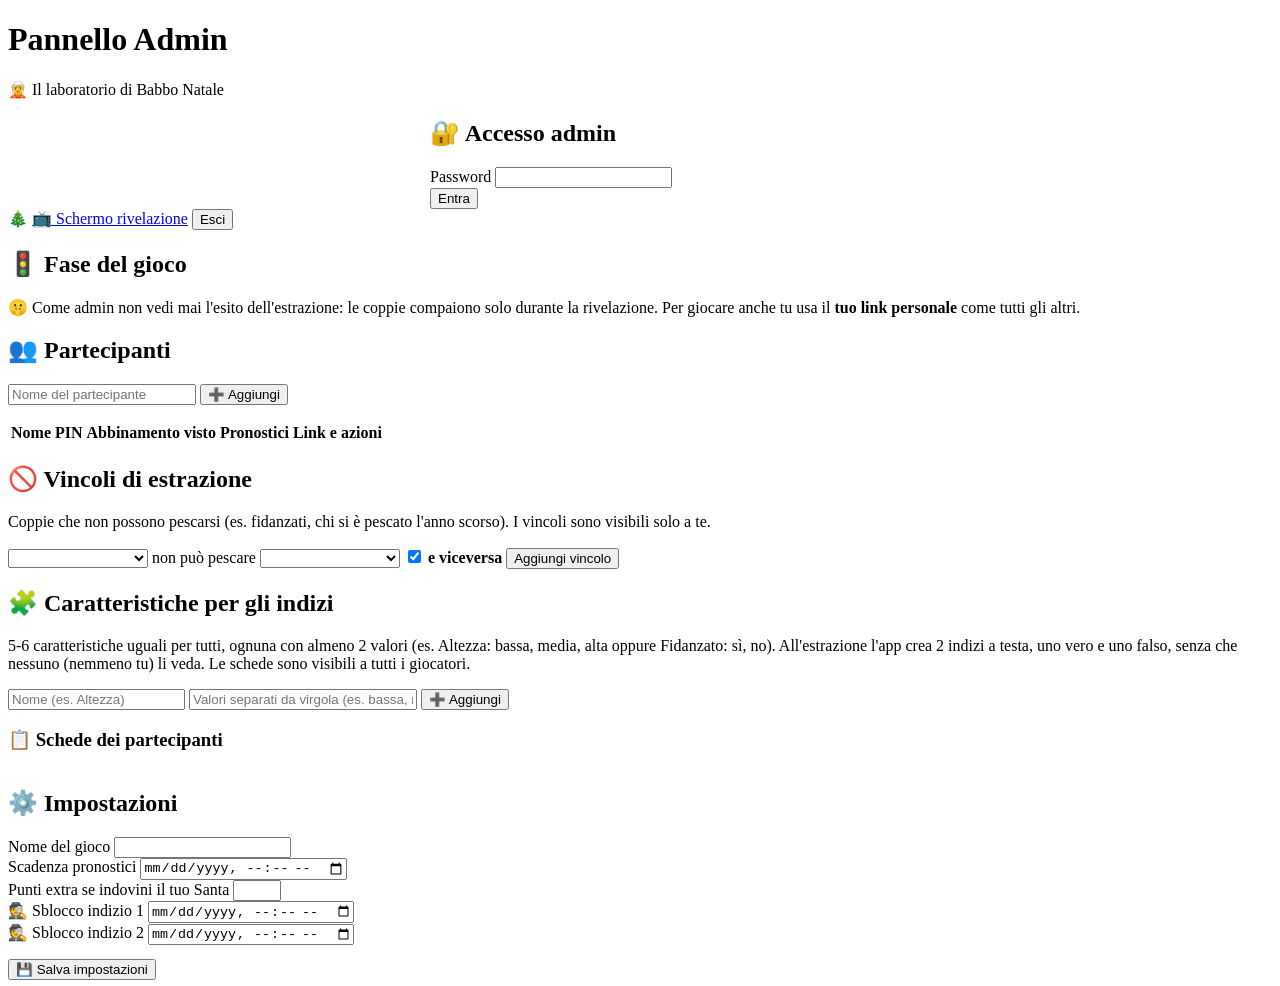
==== web/admin.html @ e0652910 "Prima versione di Secret Betting" ====
<!DOCTYPE html>
<html lang="it">
<head>
  <meta charset="utf-8">
  <meta name="viewport" content="width=device-width, initial-scale=1, viewport-fit=cover">
  <meta name="theme-color" content="#0b1f2a">
  <meta name="robots" content="noindex">
  <title>Admin · Secret Betting</title>
  <link rel="preconnect" href="https://fonts.googleapis.com">
  <link rel="preconnect" href="https://fonts.gstatic.com" crossorigin>
  <link href="https://fonts.googleapis.com/css2?family=Mountains+of+Christmas:wght@700&family=Nunito:wght@400;700;800;900&display=swap" rel="stylesheet">
  <link rel="stylesheet" href="/static/style.css">
  <script src="/static/common.js"></script>
</head>
<body>
  <main class="wrap wide">
    <header class="brand"><h1>Pannello Admin</h1><p>🧝 Il laboratorio di Babbo Natale</p></header>

    <!-- Login -->
    <section class="card hidden" id="loginCard" style="max-width:420px;margin:0 auto">
      <h2>🔐 Accesso admin</h2>
      <form id="loginForm">
        <label for="pw">Password</label>
        <input id="pw" type="password" autocomplete="current-password" required>
        <div class="error-msg" id="loginErr" role="alert"></div>
        <button class="btn red block" type="submit">Entra</button>
      </form>
    </section>

    <div id="dash" class="hidden">
      <div class="topbar">
        <span class="who">🎄 <span id="gameName"></span></span>
        <span class="row">
          <a class="btn ghost small" href="/reveal" target="_blank" rel="noopener">📺 Schermo rivelazione</a>
          <button class="btn ghost small" id="logoutBtn" type="button">Esci</button>
        </span>
      </div>

      <section class="card">
        <h2>🚦 Fase del gioco</h2>
        <div id="phaseBox"></div>
        <p class="small muted" style="margin-top:14px">🤫 Come admin non vedi mai l'esito dell'estrazione: le coppie compaiono solo durante la rivelazione.
          Per giocare anche tu usa il <b>tuo link personale</b> come tutti gli altri.</p>
      </section>

      <section class="card">
        <h2>👥 Partecipanti <span class="pill grey" id="count"></span></h2>
        <form id="addForm" class="row">
          <input id="newName" placeholder="Nome del partecipante" maxlength="40" style="flex:1;min-width:180px">
          <button class="btn" type="submit">➕ Aggiungi</button>
        </form>
        <p class="small muted" id="addHint"></p>
        <div class="table-scroll">
          <table>
            <thead><tr><th>Nome</th><th>PIN</th><th>Abbinamento visto</th><th>Pronostici</th><th>Link e azioni</th></tr></thead>
            <tbody id="people"></tbody>
          </table>
        </div>
      </section>

      <section class="card">
        <h2>🚫 Vincoli di estrazione</h2>
        <p class="small muted">Coppie che non possono pescarsi (es. fidanzati, chi si è pescato l'anno scorso). I vincoli sono visibili solo a te.</p>
        <form id="exForm" class="row">
          <select id="exGiver" style="flex:1;min-width:140px"></select>
          <span>non può pescare</span>
          <select id="exReceiver" style="flex:1;min-width:140px"></select>
          <label class="row" style="margin:0;font-weight:600"><input type="checkbox" id="exBoth" checked> e viceversa</label>
          <button class="btn" type="submit">Aggiungi vincolo</button>
        </form>
        <ul class="list" id="exList" style="margin-top:10px"></ul>
      </section>

      <section class="card">
        <h2>🧩 Caratteristiche per gli indizi</h2>
        <p class="small muted">5-6 caratteristiche uguali per tutti, ognuna con almeno 2 valori (es. Altezza: bassa, media, alta oppure Fidanzato: sì, no).
          All'estrazione l'app crea 2 indizi a testa, uno vero e uno falso, senza che nessuno (nemmeno tu) li veda.
          Le schede sono visibili a tutti i giocatori.</p>
        <ul class="list" id="traitList"></ul>
        <div id="derivedBox" style="margin-top:12px"></div>
        <form id="traitForm" class="row" style="margin-top:10px">
          <input id="traitName" placeholder="Nome (es. Altezza)" maxlength="30" style="flex:1;min-width:140px">
          <input id="traitOptions" placeholder="Valori separati da virgola (es. bassa, media, alta)" style="flex:2;min-width:220px">
          <button class="btn" type="submit">➕ Aggiungi</button>
        </form>

        <h3>📋 Schede dei partecipanti <span class="pill grey" id="schedeStatus"></span></h3>
        <div class="table-scroll">
          <table id="schede" class="schede-table"></table>
        </div>
      </section>

      <section class="card">
        <h2>⚙️ Impostazioni</h2>
        <form id="settingsForm">
          <div class="row">
            <div style="flex:2;min-width:200px">
              <label for="sName">Nome del gioco</label>
              <input id="sName" maxlength="80" required>
            </div>
            <div style="flex:2;min-width:200px">
              <label for="sDeadline">Scadenza pronostici</label>
              <input id="sDeadline" type="datetime-local">
            </div>
            <div style="flex:1;min-width:120px">
              <label for="sBonus">Punti extra se indovini il tuo Santa</label>
              <input id="sBonus" type="number" min="0" max="10" step="1">
            </div>
          </div>
          <div class="row">
            <div style="flex:1;min-width:200px">
              <label for="sHint1">🕵️ Sblocco indizio 1</label>
              <input id="sHint1" type="datetime-local">
            </div>
            <div style="flex:1;min-width:200px">
              <label for="sHint2">🕵️ Sblocco indizio 2</label>
              <input id="sHint2" type="datetime-local">
            </div>
          </div>
          <div class="row end" style="margin-top:14px"><button class="btn" type="submit">💾 Salva impostazioni</button></div>
        </form>
      </section>
    </div>
  </main>

  <script>
    let st = null;
    const PHASES = { setup: "🛠️ Preparazione", playing: "🎲 Gioco in corso", reveal: "✨ Rivelazione" };

    function linkFor(p) { return `${location.origin}/p/${encodeURIComponent(p.code)}`; }
    function toLocalInput(epoch) {
      if (!epoch) return "";
      const d = new Date(epoch * 1000);
      const pad = n => String(n).padStart(2, "0");
      return `${d.getFullYear()}-${pad(d.getMonth() + 1)}-${pad(d.getDate())}T${pad(d.getHours())}:${pad(d.getMinutes())}`;
    }

    async function act(method, url, payload, okMsg) {
      try {
        await api(method, url, payload ?? {});
        if (okMsg) toast(okMsg, "success");
        await load();
        return true;
      } catch (ex) {
        toast(ex.message, "error");
        if (ex.status === 401) showLogin();
        return false;
      }
    }

    function showLogin() {
      $("#loginCard").classList.remove("hidden");
      $("#dash").classList.add("hidden");
    }

    async function load(first = false) {
      try {
        st = await api("GET", "/api/admin/state");
      } catch (ex) {
        if (ex.status === 401) return showLogin();
        return toast(ex.message, "error");
      }
      $("#loginCard").classList.add("hidden");
      $("#dash").classList.remove("hidden");
      render(first);
    }

    function render(fillSettings) {
      const { game } = st;
      $("#gameName").textContent = game.name;
      const setup = game.phase === "setup";

      // ---------- fase
      const box = $("#phaseBox");
      box.innerHTML = "";
      box.append(h("p", {}, h("span", { class: "pill gold" }, PHASES[game.phase])));
      const n = st.participants.length;
      const incomplete = st.participants.filter(p =>
        Object.keys(st.trait_values[p.id] || {}).length < st.traits.length);
      const hintDates = game.hint_dates.map(d => d ? fmtDate(d) : "data non impostata");
      if (game.phase === "setup") {
        const blocked = n < 3 || incomplete.length > 0;
        add(box,
          h("p", {}, "Aggiungi partecipanti, vincoli e schede, poi fai l'estrazione. Dopo l'estrazione non potrai più modificare partecipanti, caratteristiche e schede."),
          h("button", { class: "btn red", disabled: blocked, onclick: () => {
            if (confirm(`Fare l'estrazione per ${n} partecipanti?`)) act("POST", "/api/admin/draw", {}, "Estrazione fatta! 🎲");
          } }, "🎲 Fai l'estrazione"),
          n < 3 ? h("span", { class: "small muted" }, "  Servono almeno 3 partecipanti.") : null,
          n >= 3 && incomplete.length ? h("span", { class: "small muted" }, `  Completa le schede di: ${incomplete.map(p => p.name).join(", ")}`) : null,
          !st.traits.length ? h("p", { class: "small muted" }, "ℹ️ Senza caratteristiche il gioco parte senza indizi.") : null);
      } else if (game.phase === "playing") {
        const viewed = st.participants.filter(p => p.viewed).length;
        const done = st.participants.filter(p => p.guesses > 0 && p.guesses === p.guesses_total).length;
        add(box,
          h("p", {}, `👀 ${viewed}/${n} hanno visto il proprio abbinamento · 🔮 ${done}/${n} hanno completato i pronostici`),
          st.hints_count ? h("p", {}, `🕵️ ${st.hints_count} indizi pronti (2 a testa) · indizio 1: ${hintDates[0]} · indizio 2: ${hintDates[1]}`) : null,
          h("p", {}, game.guesses_open ? h("span", { class: "pill" }, "🟢 Pronostici aperti") : h("span", { class: "pill red" }, "🔒 Pronostici chiusi"),
            game.deadline ? h("span", { class: "small muted" }, `  scadenza: ${fmtDate(game.deadline)}`) : h("span", { class: "small muted" }, "  nessuna scadenza impostata")),
          h("div", { class: "row" },
            h("button", { class: "btn ghost small", style: "color:var(--ink)", onclick: () =>
              act("POST", "/api/admin/guesses", { closed: game.guesses_open }, game.guesses_open ? "Pronostici chiusi" : "Pronostici riaperti")
            }, game.guesses_open ? "🔒 Chiudi pronostici ora" : "🔓 Riapri pronostici"),
            st.anyone_viewed ? null : h("button", { class: "btn ghost small", style: "color:var(--ink)", onclick: async () => {
              if (!confirm("Rifare l'estrazione? Le coppie attuali verranno sostituite.")) return;
              if (await act("POST", "/api/admin/undo-draw")) act("POST", "/api/admin/draw", {}, "Nuova estrazione fatta! 🎲");
            } }, "🔁 Rifai estrazione"),
            st.anyone_viewed ? null : h("button", { class: "btn ghost small", style: "color:var(--ink)", onclick: () => {
              if (confirm("Annullare l'estrazione e tornare alla preparazione?")) act("POST", "/api/admin/undo-draw", {}, "Estrazione annullata");
            } }, "↩️ Annulla estrazione"),
            h("span", { class: "spacer" }),
            h("button", { class: "btn red", onclick: () => {
              if (confirm("Avviare la rivelazione? I pronostici verranno chiusi definitivamente.")) act("POST", "/api/admin/reveal", { action: "start" }, "Si va in scena! ✨");
            } }, "✨ Avvia rivelazione")),
          st.anyone_viewed ? h("p", { class: "small muted" }, "Qualcuno ha già visto il proprio abbinamento: l'estrazione non è più modificabile.") : null);
      } else {
        const total = n;
        add(box, 
          h("p", {}, `Coppie svelate: ${st.reveal_step} / ${total}`),
          h("div", { class: "row" },
            h("button", { class: "btn ghost small", style: "color:var(--ink)", disabled: st.reveal_step === 0,
              onclick: () => act("POST", "/api/admin/reveal", { action: "prev" }) }, "⏮ Indietro"),
            h("button", { class: "btn red", disabled: st.reveal_step >= total,
              onclick: () => act("POST", "/api/admin/reveal", { action: "next" }) }, "🎁 Svela prossima coppia"),
            h("button", { class: "btn ghost small", style: "color:var(--ink)", disabled: st.reveal_step >= total,
              onclick: () => { if (confirm("Svelare tutte le coppie rimanenti?")) act("POST", "/api/admin/reveal", { action: "all" }); } }, "⏭ Svela tutto"),
            st.reveal_step === 0 ? h("button", { class: "btn ghost small", style: "color:var(--ink)",
              onclick: () => act("POST", "/api/admin/reveal", { action: "stop" }, "Tornati al gioco") }, "↩️ Torna al gioco") : null));
      }

      // ---------- partecipanti
      $("#count").textContent = n;
      $("#addForm").classList.toggle("hidden", !setup);
      $("#addHint").textContent = setup ? "Dopo aver aggiunto i partecipanti, manda a ciascuno il suo link personale (📋 o WhatsApp)." :
        "L'estrazione è fatta: la lista partecipanti è bloccata (puoi solo rinominare).";
      const tbody = $("#people");
      tbody.innerHTML = "";
      for (const p of st.participants) {
        const url = linkFor(p);
        const msg = `Ciao ${p.name}! 🎅 Ecco il tuo link personale per ${game.name}:\n${url}\nAl primo accesso scegli un PIN segreto (non dirlo a nessuno!).`;
        tbody.append(h("tr", {},
          h("td", { style: "font-weight:800" }, p.name),
          h("td", {}, p.locked ? h("span", { class: "pill red" }, "bloccato") : p.pin_set ? h("span", { class: "pill" }, "✓ impostato") : h("span", { class: "pill grey" }, "da impostare")),
          h("td", {}, game.phase === "setup" ? "—" : p.viewed ? "✓" : h("span", { class: "muted" }, "non ancora")),
          h("td", {}, game.phase === "setup" ? "—" : `${p.guesses}/${p.guesses_total}`),
          h("td", {}, h("div", { class: "actions" },
            h("button", { class: "btn small", title: url, onclick: async () => {
              try { await navigator.clipboard.writeText(url); toast("Link copiato 📋", "success"); }
              catch { prompt("Copia il link:", url); }
            } }, "📋 Link"),
            h("a", { class: "btn small", style: "background:#25D366;box-shadow:0 4px 0 #1a9e4b", target: "_blank", rel: "noopener",
              href: "https://wa.me/?text=" + encodeURIComponent(msg) }, "WhatsApp"),
            h("button", { class: "btn small gold", onclick: () => {
              const name = prompt("Nuovo nome:", p.name);
              if (name && name.trim() !== p.name) act("PATCH", `/api/admin/participants/${p.id}`, { name }, "Nome aggiornato");
            } }, "✏️"),
            h("button", { class: "btn small gold", title: "Reset PIN", disabled: !p.pin_set && !p.locked, onclick: () => {
              if (confirm(`Resettare il PIN di ${p.name}? Al prossimo accesso dovrà sceglierne uno nuovo.`))
                act("POST", `/api/admin/participants/${p.id}/reset-pin`, {}, "PIN resettato");
            } }, "🔑 Reset PIN"),
            h("button", { class: "btn small gold", title: "Genera un nuovo link (il vecchio smette di funzionare)", onclick: () => {
              if (confirm(`Generare un nuovo link per ${p.name}? Il vecchio link smetterà di funzionare.`))
                act("POST", `/api/admin/participants/${p.id}/new-link`, {}, "Nuovo link generato");
            } }, "🔗 Nuovo link"),
            setup ? h("button", { class: "btn small red", onclick: () => {
              if (confirm(`Eliminare ${p.name}?`)) act("DELETE", `/api/admin/participants/${p.id}`, {}, "Partecipante eliminato");
            } }, "🗑") : null))));
      }
      if (!n) tbody.append(h("tr", {}, h("td", { colspan: 5, class: "muted center" }, "Nessun partecipante. Aggiungine qualcuno ☝️")));

      // ---------- vincoli
      const names = Object.fromEntries(st.participants.map(p => [p.id, p.name]));
      $("#exForm").classList.toggle("hidden", !setup);
      for (const sel of [$("#exGiver"), $("#exReceiver")]) {
        const prev = sel.value;
        sel.innerHTML = "";
        sel.append(h("option", { value: "" }, "— scegli —"));
        for (const p of st.participants) sel.append(h("option", { value: p.id }, p.name));
        sel.value = prev;
      }
      const exList = $("#exList");
      exList.innerHTML = "";
      for (const e of st.exclusions) {
        exList.append(h("li", {},
          h("span", {}, `${names[e.giver_id]} `, h("b", {}, "✕→"), ` ${names[e.receiver_id]}`),
          h("span", { class: "spacer" }),
          setup ? h("button", { class: "btn small red", onclick: () => act("DELETE", "/api/admin/exclusions", e, "Vincolo rimosso") }, "🗑") : null));
      }
      if (!st.exclusions.length) exList.append(h("li", { class: "muted" }, "Nessun vincolo."));

      // ---------- caratteristiche
      $("#traitForm").classList.toggle("hidden", !setup || st.traits.length >= 8);
      const traitList = $("#traitList");
      traitList.innerHTML = "";
      for (const t of st.traits) {
        traitList.append(h("li", {},
          h("b", {}, t.name),
          t.derived ? h("span", { class: "pill gold", title: "Calcolata dalla data di nascita" }, "📅 automatica") : null,
          h("span", { class: "small muted" }, t.options.join(" · ")),
          h("span", { class: "spacer" }),
          setup && !t.derived ? h("button", { class: "btn small gold", onclick: () => {
            const name = prompt("Nome della caratteristica:", t.name);
            if (name === null) return;
            const options = prompt("Valori separati da virgola (almeno 2).\nI valori tolti andranno ricompilati nelle schede.", t.options.join(", "));
            if (options === null) return;
            act("PUT", `/api/admin/traits/${t.id}`, { name, options }, "Caratteristica aggiornata");
          } }, "✏️") : null,
          setup ? h("button", { class: "btn small red", onclick: () => {
            if (confirm(`Eliminare «${t.name}» e i relativi valori nelle schede?`)) act("DELETE", `/api/admin/traits/${t.id}`, {}, "Caratteristica eliminata");
          } }, "🗑") : null));
      }
      if (!st.traits.length) traitList.append(h("li", { class: "muted" }, "Nessuna caratteristica: aggiungine 5-6 qui sotto."));

      // ---------- caratteristiche automatiche dalla data di nascita
      const DERIVED = {
        stagione: "Stagione di nascita", elemento: "Elemento zodiacale", segno: "Segno zodiacale",
        semestre: "Semestre di nascita", eta: "Età nel gruppo",
      };
      const present = new Set(st.traits.map(t => t.derived).filter(Boolean));
      const missingDerived = Object.entries(DERIVED).filter(([k]) => !present.has(k));
      const derivedBox = $("#derivedBox");
      derivedBox.innerHTML = "";
      if (setup && missingDerived.length && st.traits.length < 8) {
        add(derivedBox,
          h("div", { class: "small", style: "font-weight:800;margin-bottom:6px" }, "📅 Dalla data di nascita (calcolate in automatico):"),
          h("div", { class: "actions" }, missingDerived.map(([k, label]) =>
            h("button", { class: "btn small ghost", style: "color:var(--ink)", type: "button",
              onclick: () => act("POST", "/api/admin/traits", { derived: k }, `${label} aggiunta`) }, `➕ ${label}`))),
          h("p", { class: "small muted" }, "Inserisci la data nella colonna 📅 delle schede. La data la vedi solo tu: ai giocatori arrivano solo i valori calcolati."));
      }

      // ---------- schede
      const table = $("#schede");
      table.innerHTML = "";
      $("#schedeStatus").textContent = st.traits.length ? `${n - incomplete.length}/${n} complete` : "";
      const hasDerived = present.size > 0;
      if (st.traits.length && n) {
        table.append(h("thead", {}, h("tr", {}, h("th", {}, "Nome"),
          hasDerived ? h("th", {}, "📅 Nascita") : null,
          st.traits.map(t => h("th", {}, (t.derived ? "📅 " : "") + t.name)))));
        const tb = h("tbody", {});
        for (const p of st.participants) {
          const vals = st.trait_values[p.id] || {};
          let dateCell = null;
          if (hasDerived) {
            if (setup) {
              const inp = h("input", { type: "date", value: p.birthdate || "", max: new Date().toISOString().slice(0, 10),
                "aria-label": `Data di nascita di ${p.name}`, style: p.birthdate ? "" : "border-color:var(--gold)" });
              inp.addEventListener("change", () => act("PUT", `/api/admin/participants/${p.id}/birthdate`, { birthdate: inp.value }));
              dateCell = h("td", { style: "min-width:150px" }, inp);
            } else {
              dateCell = h("td", {}, p.birthdate ? new Date(p.birthdate + "T00:00").toLocaleDateString("it-IT") : "—");
            }
          }
          tb.append(h("tr", {}, h("td", { style: "font-weight:800" }, p.name), dateCell, st.traits.map(t => {
            const v = vals[t.id] || "";
            if (t.derived) return h("td", { class: v ? "" : "muted" }, v || "—");
            if (!setup) return h("td", {}, v || "—");
            const sel = h("select", { "aria-label": `${t.name} di ${p.name}`, style: v ? "" : "border-color:var(--gold)" },
              h("option", { value: "" }, "—"), t.options.map(o => h("option", { value: o }, o)));
            sel.value = v;
            sel.addEventListener("change", () => act("PUT", "/api/admin/trait-values",
              { participant_id: p.id, trait_id: t.id, value: sel.value }));
            return h("td", { style: "min-width:120px" }, sel);
          })));
        }
        table.append(tb);
      }

      // ---------- impostazioni (solo al primo caricamento o dopo il salvataggio, per non sovrascrivere ciò che stai scrivendo)
      if (fillSettings) {
        $("#sName").value = game.name;
        $("#sDeadline").value = toLocalInput(game.deadline);
        $("#sBonus").value = game.bonus_points;
        $("#sHint1").value = toLocalInput(game.hint_dates[0]);
        $("#sHint2").value = toLocalInput(game.hint_dates[1]);
      }
    }

    $("#traitForm").addEventListener("submit", async (e) => {
      e.preventDefault();
      const name = $("#traitName").value.trim();
      const options = $("#traitOptions").value;
      if (!name) return toast("Dai un nome alla caratteristica", "error");
      if (await act("POST", "/api/admin/traits", { name, options }, `${name} aggiunta`)) {
        $("#traitName").value = "";
        $("#traitOptions").value = "";
      }
    });

    $("#loginForm").addEventListener("submit", async (e) => {
      e.preventDefault();
      $("#loginErr").textContent = "";
      try {
        await api("POST", "/api/admin/login", { password: $("#pw").value });
        $("#pw").value = "";
        load(true);
      } catch (ex) { $("#loginErr").textContent = ex.message; }
    });

    $("#logoutBtn").addEventListener("click", async () => {
      await api("POST", "/api/admin/logout", {}).catch(() => {});
      showLogin();
    });

    $("#addForm").addEventListener("submit", async (e) => {
      e.preventDefault();
      const name = $("#newName").value.trim();
      if (!name) return;
      if (await act("POST", "/api/admin/participants", { name }, `${name} aggiunto 🎄`)) {
        $("#newName").value = "";
        $("#newName").focus();
      }
    });

    $("#exForm").addEventListener("submit", (e) => {
      e.preventDefault();
      const giver_id = $("#exGiver").value, receiver_id = $("#exReceiver").value;
      if (!giver_id || !receiver_id) return toast("Seleziona due partecipanti", "error");
      act("POST", "/api/admin/exclusions", { giver_id, receiver_id, both: $("#exBoth").checked }, "Vincolo aggiunto");
    });

    $("#settingsForm").addEventListener("submit", async (e) => {
      e.preventDefault();
      const toEpoch = (v) => v ? new Date(v).getTime() / 1000 : "";
      const ok = await act("PUT", "/api/admin/settings", {
        game_name: $("#sName").value,
        deadline: toEpoch($("#sDeadline").value),
        bonus_points: Number($("#sBonus").value || 0),
        hint1_at: toEpoch($("#sHint1").value),
        hint2_at: toEpoch($("#sHint2").value),
      }, "Impostazioni salvate");
      if (ok) render(true);
    });

    load(true);
    // Aggiorna lo stato (chi ha visto, pronostici consegnati…) ogni 10 secondi.
    // Non aggiorna mentre stai scrivendo o scegliendo un valore.
    setInterval(() => {
      const busy = document.activeElement && ["INPUT", "SELECT", "TEXTAREA"].includes(document.activeElement.tagName);
      if (!busy && !$("#dash").classList.contains("hidden")) load(false);
    }, 10000);
  </script>
</body>
</html>
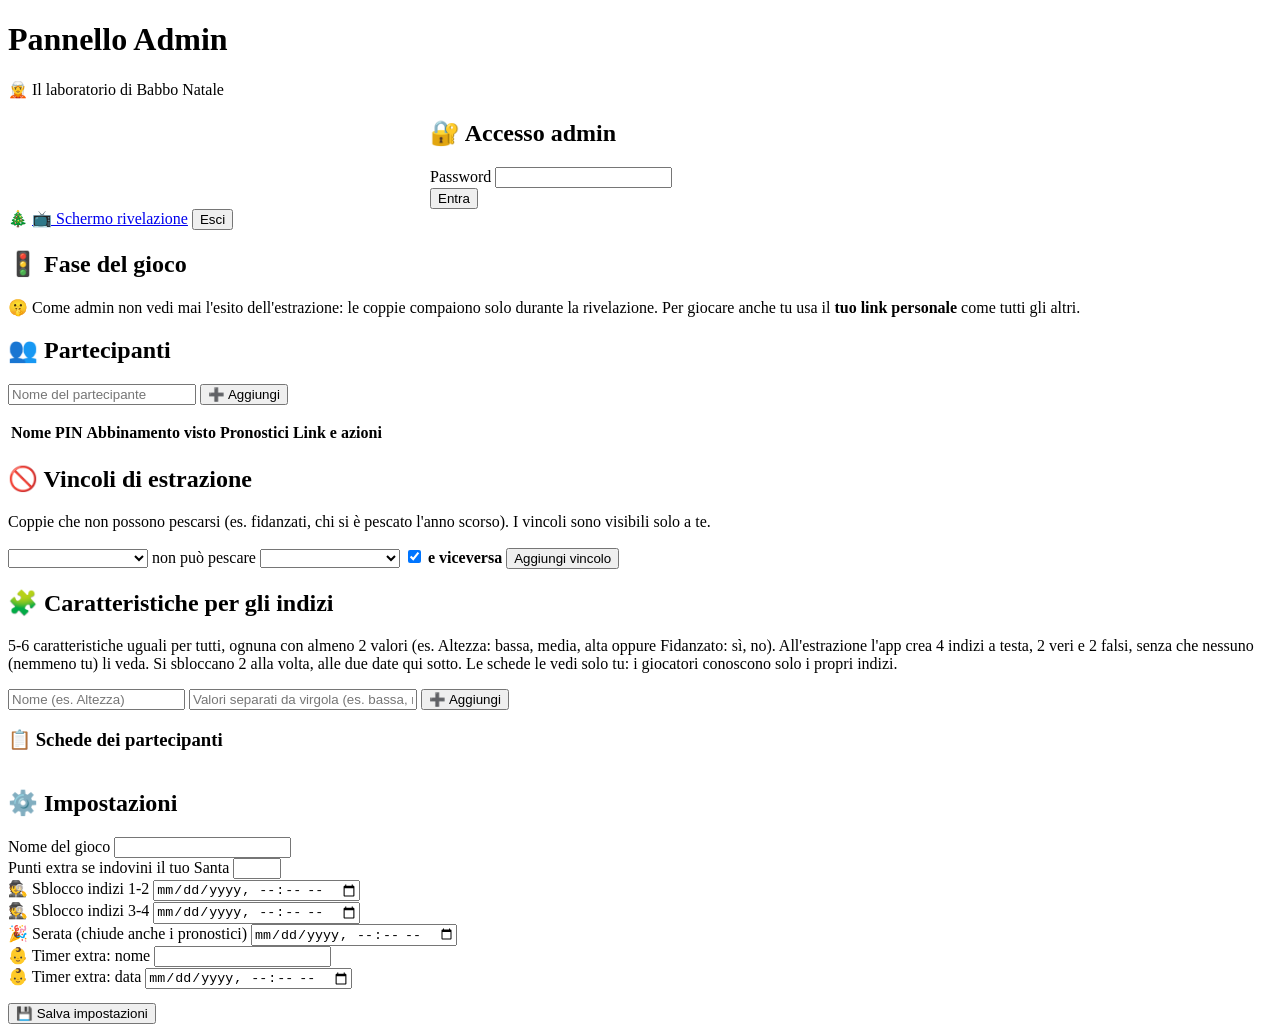
==== commit 5836832e: "Indizi a 4, timer, telecomando, QR, podio e pronostici dopo la rivelazione - Indizi: 4 a testa (2 ve" ====
--- a/web/admin.html
+++ b/web/admin.html
@@ -74,8 +74,8 @@
       <section class="card">
         <h2>🧩 Caratteristiche per gli indizi</h2>
         <p class="small muted">5-6 caratteristiche uguali per tutti, ognuna con almeno 2 valori (es. Altezza: bassa, media, alta oppure Fidanzato: sì, no).
-          All'estrazione l'app crea 2 indizi a testa, uno vero e uno falso, senza che nessuno (nemmeno tu) li veda.
-          Le schede sono visibili a tutti i giocatori.</p>
+          All'estrazione l'app crea 4 indizi a testa, 2 veri e 2 falsi, senza che nessuno (nemmeno tu) li veda. Si sbloccano 2 alla volta, alle due date qui sotto.
+          Le schede le vedi solo tu: i giocatori conoscono solo i propri indizi.</p>
         <ul class="list" id="traitList"></ul>
         <div id="derivedBox" style="margin-top:12px"></div>
         <form id="traitForm" class="row" style="margin-top:10px">
@@ -98,10 +98,6 @@
               <label for="sName">Nome del gioco</label>
               <input id="sName" maxlength="80" required>
             </div>
-            <div style="flex:2;min-width:200px">
-              <label for="sDeadline">Scadenza pronostici</label>
-              <input id="sDeadline" type="datetime-local">
-            </div>
             <div style="flex:1;min-width:120px">
               <label for="sBonus">Punti extra se indovini il tuo Santa</label>
               <input id="sBonus" type="number" min="0" max="10" step="1">
@@ -109,12 +105,26 @@
           </div>
           <div class="row">
             <div style="flex:1;min-width:200px">
-              <label for="sHint1">🕵️ Sblocco indizio 1</label>
+              <label for="sHint1">🕵️ Sblocco indizi 1-2</label>
               <input id="sHint1" type="datetime-local">
             </div>
             <div style="flex:1;min-width:200px">
-              <label for="sHint2">🕵️ Sblocco indizio 2</label>
+              <label for="sHint2">🕵️ Sblocco indizi 3-4</label>
               <input id="sHint2" type="datetime-local">
+            </div>
+            <div style="flex:1;min-width:200px">
+              <label for="sEvent">🎉 Serata (chiude anche i pronostici)</label>
+              <input id="sEvent" type="datetime-local">
+            </div>
+          </div>
+          <div class="row">
+            <div style="flex:2;min-width:200px">
+              <label for="sExtraLabel">👶 Timer extra: nome</label>
+              <input id="sExtraLabel" maxlength="60">
+            </div>
+            <div style="flex:1;min-width:200px">
+              <label for="sExtraAt">👶 Timer extra: data</label>
+              <input id="sExtraAt" type="datetime-local">
             </div>
           </div>
           <div class="row end" style="margin-top:14px"><button class="btn" type="submit">💾 Salva impostazioni</button></div>
@@ -193,9 +203,9 @@
         const done = st.participants.filter(p => p.guesses > 0 && p.guesses === p.guesses_total).length;
         add(box,
           h("p", {}, `👀 ${viewed}/${n} hanno visto il proprio abbinamento · 🔮 ${done}/${n} hanno completato i pronostici`),
-          st.hints_count ? h("p", {}, `🕵️ ${st.hints_count} indizi pronti (2 a testa) · indizio 1: ${hintDates[0]} · indizio 2: ${hintDates[1]}`) : null,
+          st.hints_count ? h("p", {}, `🕵️ ${st.hints_count} indizi pronti (4 a testa) · indizi 1-2: ${hintDates[0]} · indizi 3-4: ${hintDates[1]}`) : null,
           h("p", {}, game.guesses_open ? h("span", { class: "pill" }, "🟢 Pronostici aperti") : h("span", { class: "pill red" }, "🔒 Pronostici chiusi"),
-            game.deadline ? h("span", { class: "small muted" }, `  scadenza: ${fmtDate(game.deadline)}`) : h("span", { class: "small muted" }, "  nessuna scadenza impostata")),
+            game.deadline ? h("span", { class: "small muted" }, `  si chiudono alla serata: ${fmtDate(game.deadline)}`) : h("span", { class: "small muted" }, "  data della serata non impostata")),
           h("div", { class: "row" },
             h("button", { class: "btn ghost small", style: "color:var(--ink)", onclick: () =>
               act("POST", "/api/admin/guesses", { closed: game.guesses_open }, game.guesses_open ? "Pronostici chiusi" : "Pronostici riaperti")
@@ -325,7 +335,7 @@
           h("div", { class: "actions" }, missingDerived.map(([k, label]) =>
             h("button", { class: "btn small ghost", style: "color:var(--ink)", type: "button",
               onclick: () => act("POST", "/api/admin/traits", { derived: k }, `${label} aggiunta`) }, `➕ ${label}`))),
-          h("p", { class: "small muted" }, "Inserisci la data nella colonna 📅 delle schede. La data la vedi solo tu: ai giocatori arrivano solo i valori calcolati."));
+          h("p", { class: "small muted" }, "Inserisci la data nella colonna 📅 delle schede. Data e schede le vedi solo tu: ai giocatori arrivano solo i propri indizi."));
       }
 
       // ---------- schede
@@ -369,10 +379,12 @@
       // ---------- impostazioni (solo al primo caricamento o dopo il salvataggio, per non sovrascrivere ciò che stai scrivendo)
       if (fillSettings) {
         $("#sName").value = game.name;
-        $("#sDeadline").value = toLocalInput(game.deadline);
         $("#sBonus").value = game.bonus_points;
         $("#sHint1").value = toLocalInput(game.hint_dates[0]);
         $("#sHint2").value = toLocalInput(game.hint_dates[1]);
+        $("#sEvent").value = toLocalInput(game.event_at);
+        $("#sExtraLabel").value = game.extra_timer.label;
+        $("#sExtraAt").value = toLocalInput(game.extra_timer.at);
       }
     }
 
@@ -424,10 +436,12 @@
       const toEpoch = (v) => v ? new Date(v).getTime() / 1000 : "";
       const ok = await act("PUT", "/api/admin/settings", {
         game_name: $("#sName").value,
-        deadline: toEpoch($("#sDeadline").value),
         bonus_points: Number($("#sBonus").value || 0),
         hint1_at: toEpoch($("#sHint1").value),
         hint2_at: toEpoch($("#sHint2").value),
+        event_at: toEpoch($("#sEvent").value),
+        extra_timer_label: $("#sExtraLabel").value,
+        extra_timer_at: toEpoch($("#sExtraAt").value),
       }, "Impostazioni salvate");
       if (ok) render(true);
     });
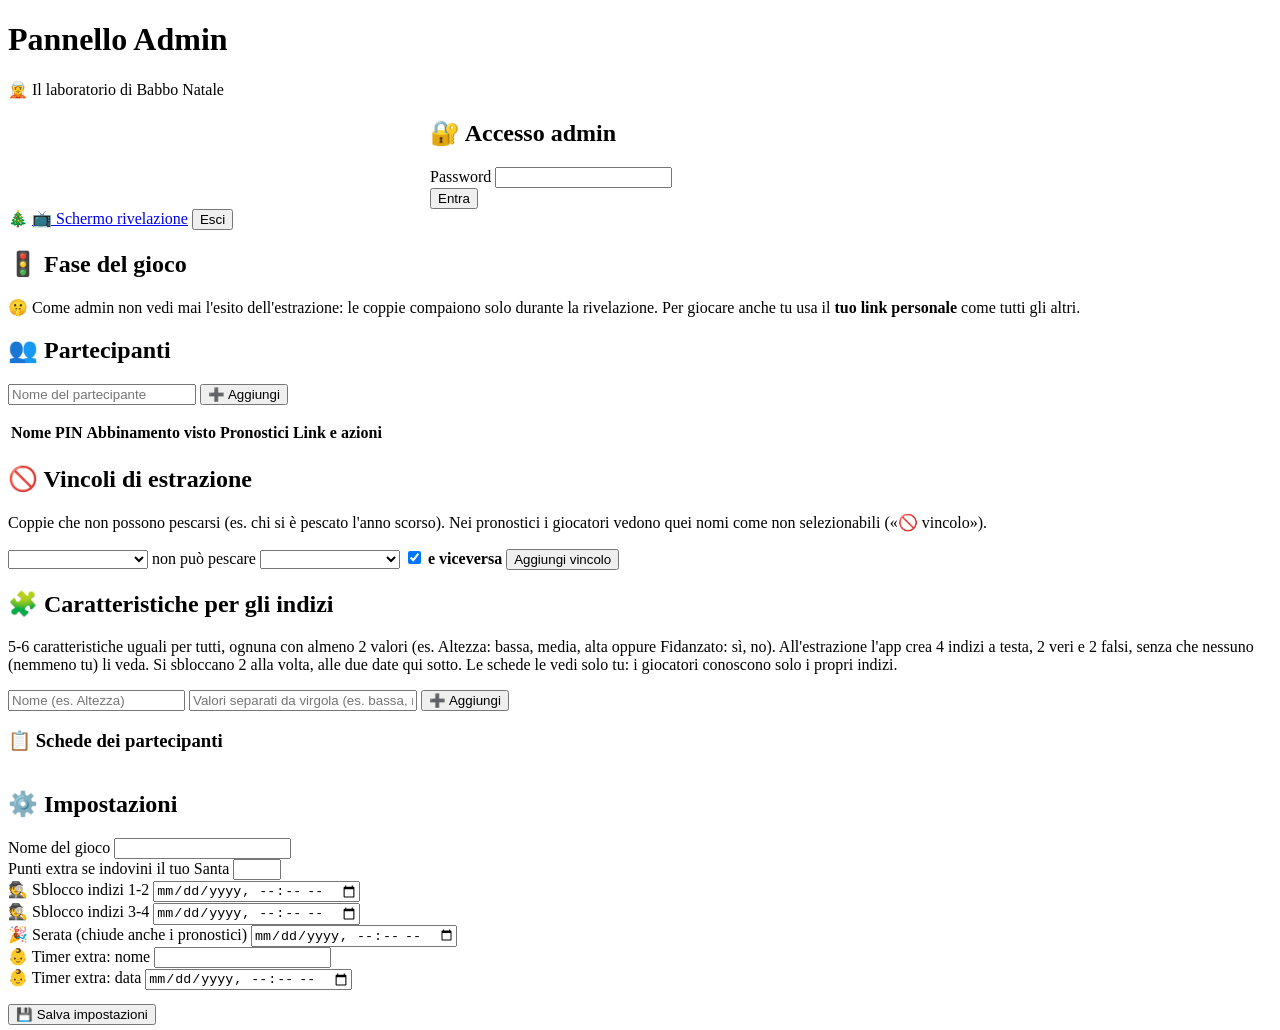
==== commit 87294616: "Vincoli anche nei pronostici - Nel menu dei pronostici i nomi esclusi dai vincoli sono disabilitati " ====
--- a/web/admin.html
+++ b/web/admin.html
@@ -60,7 +60,7 @@
 
       <section class="card">
         <h2>🚫 Vincoli di estrazione</h2>
-        <p class="small muted">Coppie che non possono pescarsi (es. fidanzati, chi si è pescato l'anno scorso). I vincoli sono visibili solo a te.</p>
+        <p class="small muted">Coppie che non possono pescarsi (es. chi si è pescato l'anno scorso). Nei pronostici i giocatori vedono quei nomi come non selezionabili («🚫 vincolo»).</p>
         <form id="exForm" class="row">
           <select id="exGiver" style="flex:1;min-width:140px"></select>
           <span>non può pescare</span>
@@ -306,7 +306,24 @@
           h("b", {}, t.name),
           t.derived ? h("span", { class: "pill gold", title: "Calcolata dalla data di nascita" }, "📅 automatica") : null,
           h("span", { class: "small muted" }, t.options.join(" · ")),
+          h("span", { class: "small", title: "Come appare negli indizi" },
+            t.phrase ? "💬 " + (isYesNo(t.options) ? [t.options.find(o => !/^no$/i.test(o.trim())), "No"] : t.options)
+                .map(v => `«${phraseText(t.phrase, v, isYesNo(t.options))}»`).join(" / ")
+              : h("span", { class: "muted" }, "💬 nessuna frase")),
           h("span", { class: "spacer" }),
+          !t.derived ? h("button", { class: "btn small", title: "Frase usata negli indizi", onclick: () => {
+            const phrase = prompt(isYesNo(t.options)
+              ? `Frase per «${t.name}», scritta al positivo (il «non» lo aggiunge l'app).\n` +
+                "Es. «è fidanzato/a» diventa:\n" +
+                "  Chi fa il regalo a Marco è fidanzato/a\n" +
+                "  Marco fa il regalo a qualcuno che non è fidanzato/a\n" +
+                "Lascia vuoto per usare il formato normale."
+              : `Parole da mettere prima del valore di «${t.name}».\n` +
+                `Es. «è» diventa: Chi fa il regalo a Marco è ${t.options[0]}\n` +
+                `                 Marco fa il regalo a qualcuno che è ${t.options[0]}\n` +
+                "Lascia vuoto per usare il formato normale.", t.phrase || "");
+            if (phrase !== null) act("PUT", `/api/admin/traits/${t.id}/phrase`, { phrase }, "Frase salvata");
+          } }, "💬 Frase") : null,
           setup && !t.derived ? h("button", { class: "btn small gold", onclick: () => {
             const name = prompt("Nome della caratteristica:", t.name);
             if (name === null) return;
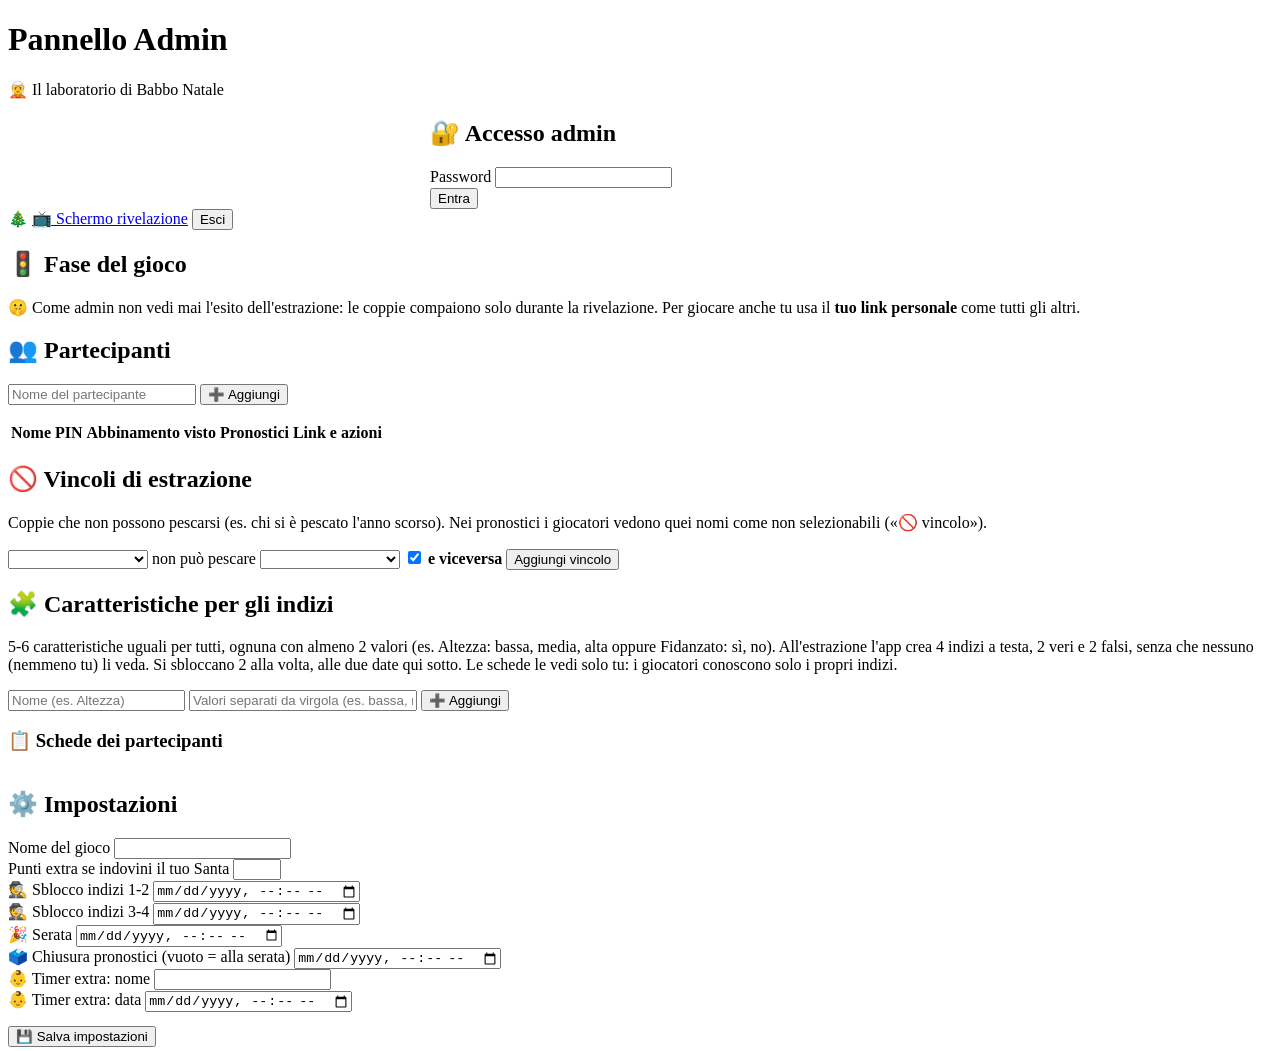
==== commit d08d18f6: "Chiusura dei pronostici separata dalla serata - Nuovo campo "Chiusura pronostici" nelle impostazioni" ====
--- a/web/admin.html
+++ b/web/admin.html
@@ -113,8 +113,12 @@
               <input id="sHint2" type="datetime-local">
             </div>
             <div style="flex:1;min-width:200px">
-              <label for="sEvent">🎉 Serata (chiude anche i pronostici)</label>
+              <label for="sEvent">🎉 Serata</label>
               <input id="sEvent" type="datetime-local">
+            </div>
+            <div style="flex:1;min-width:200px">
+              <label for="sDeadline">🗳️ Chiusura pronostici <span class="small muted">(vuoto = alla serata)</span></label>
+              <input id="sDeadline" type="datetime-local">
             </div>
           </div>
           <div class="row">
@@ -205,7 +209,7 @@
           h("p", {}, `👀 ${viewed}/${n} hanno visto il proprio abbinamento · 🔮 ${done}/${n} hanno completato i pronostici`),
           st.hints_count ? h("p", {}, `🕵️ ${st.hints_count} indizi pronti (4 a testa) · indizi 1-2: ${hintDates[0]} · indizi 3-4: ${hintDates[1]}`) : null,
           h("p", {}, game.guesses_open ? h("span", { class: "pill" }, "🟢 Pronostici aperti") : h("span", { class: "pill red" }, "🔒 Pronostici chiusi"),
-            game.deadline ? h("span", { class: "small muted" }, `  si chiudono alla serata: ${fmtDate(game.deadline)}`) : h("span", { class: "small muted" }, "  data della serata non impostata")),
+            game.deadline ? h("span", { class: "small muted" }, `  si chiudono: ${fmtDate(game.deadline)}`) : h("span", { class: "small muted" }, "  nessuna chiusura impostata")),
           h("div", { class: "row" },
             h("button", { class: "btn ghost small", style: "color:var(--ink)", onclick: () =>
               act("POST", "/api/admin/guesses", { closed: game.guesses_open }, game.guesses_open ? "Pronostici chiusi" : "Pronostici riaperti")
@@ -400,6 +404,7 @@
         $("#sHint1").value = toLocalInput(game.hint_dates[0]);
         $("#sHint2").value = toLocalInput(game.hint_dates[1]);
         $("#sEvent").value = toLocalInput(game.event_at);
+        $("#sDeadline").value = toLocalInput(game.deadline_custom);
         $("#sExtraLabel").value = game.extra_timer.label;
         $("#sExtraAt").value = toLocalInput(game.extra_timer.at);
       }
@@ -457,6 +462,7 @@
         hint1_at: toEpoch($("#sHint1").value),
         hint2_at: toEpoch($("#sHint2").value),
         event_at: toEpoch($("#sEvent").value),
+        deadline: toEpoch($("#sDeadline").value),
         extra_timer_label: $("#sExtraLabel").value,
         extra_timer_at: toEpoch($("#sExtraAt").value),
       }, "Impostazioni salvate");
